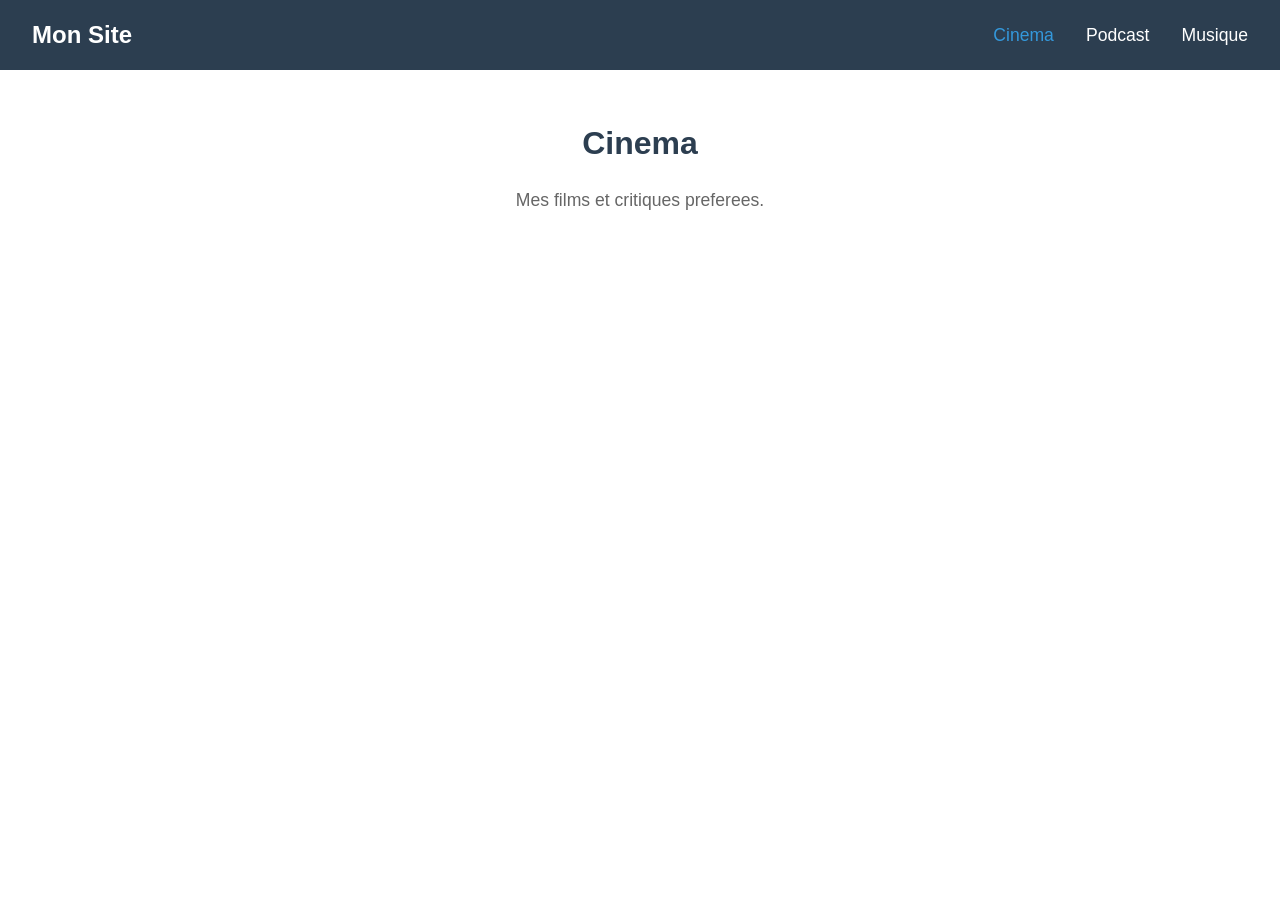
==== cinema.html @ aab09326 "Initial commit: site vitrine avec menu Cinema, Podcast, Musique - Page d'accueil avec header et navi" ====
<!DOCTYPE html>
<html lang="fr">
<head>
    <meta charset="UTF-8">
    <meta name="viewport" content="width=device-width, initial-scale=1.0">
    <title>Cinema - Mon Site</title>
    <link rel="stylesheet" href="style.css">
</head>
<body>
    <header>
        <div class="logo"><a href="index.html">Mon Site</a></div>
        <nav>
            <ul>
                <li><a href="cinema.html" class="active">Cinema</a></li>
                <li><a href="podcast.html">Podcast</a></li>
                <li><a href="musique.html">Musique</a></li>
            </ul>
        </nav>
    </header>
    <main>
        <h1>Cinema</h1>
        <p>Mes films et critiques preferees.</p>
    </main>
</body>
</html>
---- style.css ----
* {
    margin: 0;
    padding: 0;
    box-sizing: border-box;
}

body {
    font-family: Arial, sans-serif;
    line-height: 1.6;
    color: #333;
}

header {
    background: #2c3e50;
    color: white;
    padding: 1rem 2rem;
    display: flex;
    justify-content: space-between;
    align-items: center;
}

.logo {
    font-size: 1.5rem;
    font-weight: bold;
}

nav ul {
    display: flex;
    list-style: none;
    gap: 2rem;
}

nav a {
    color: white;
    text-decoration: none;
    font-size: 1.1rem;
    transition: color 0.3s;
}

nav a:hover,
nav a.active {
    color: #3498db;
}

.logo a {
    color: white;
    text-decoration: none;
}

main {
    max-width: 800px;
    margin: 3rem auto;
    padding: 0 2rem;
    text-align: center;
}

h1 {
    margin-bottom: 1rem;
    color: #2c3e50;
}

p {
    font-size: 1.1rem;
    color: #666;
}
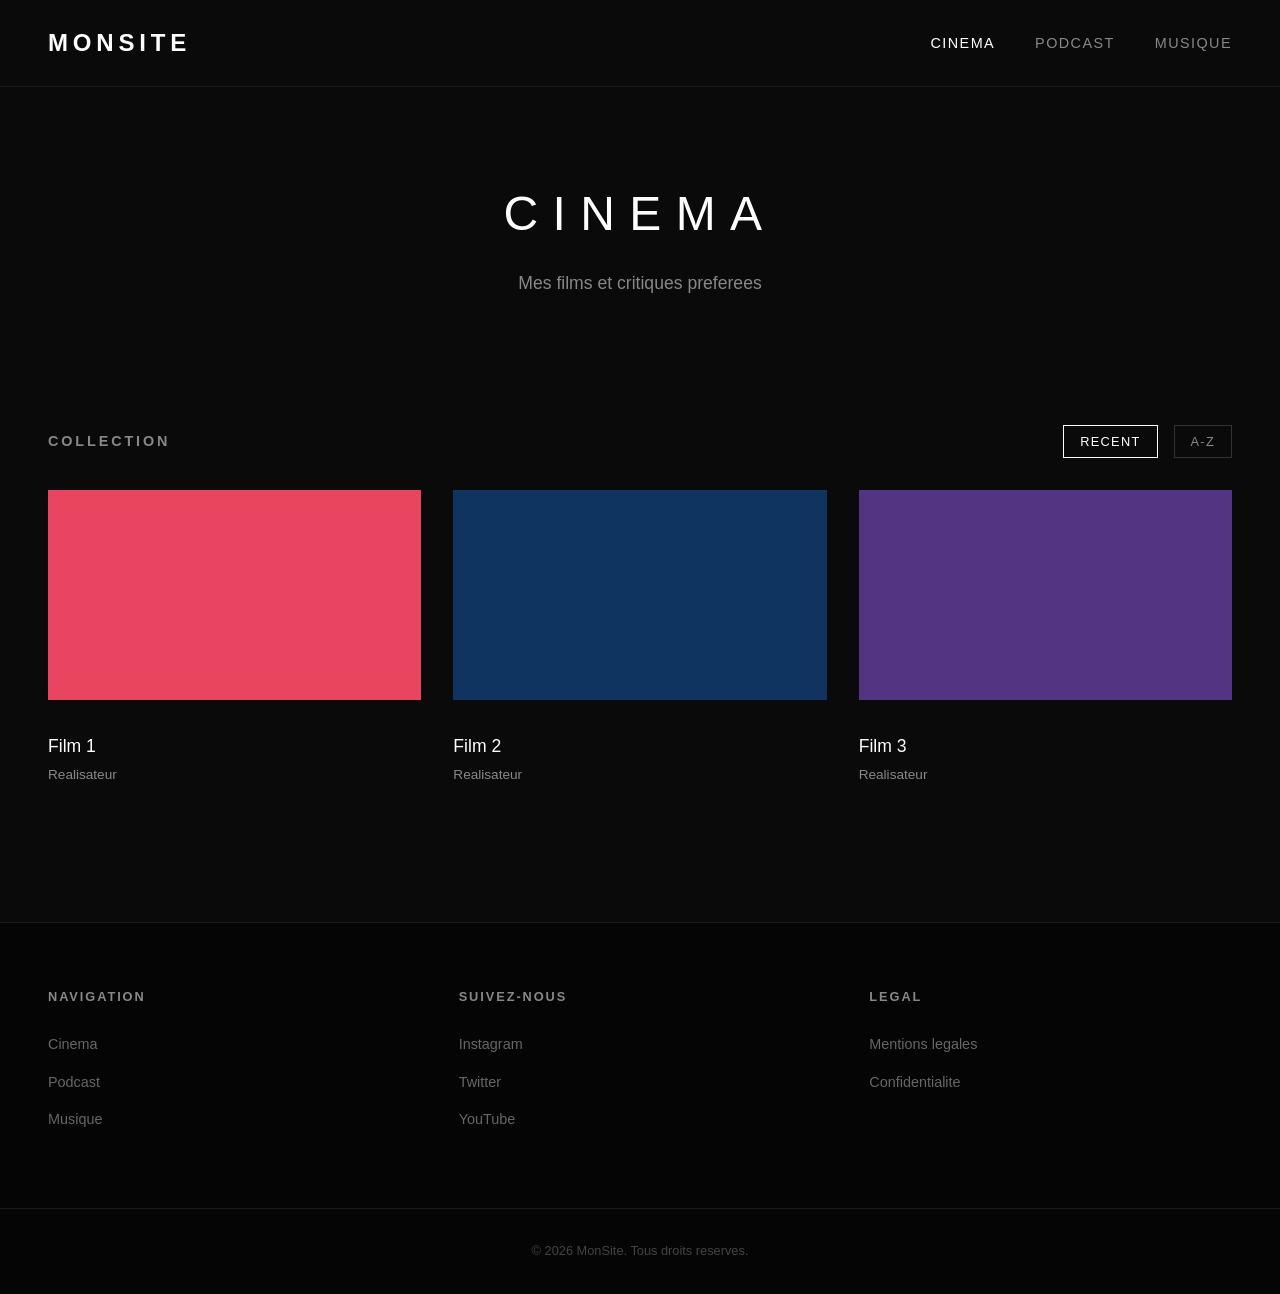
==== commit edf9bbe9: "Redesign: style A24 avec theme dark et placeholders - Header fixe avec navigation minimaliste - Hero" ====
--- a/cinema.html
+++ b/cinema.html
@@ -8,18 +8,85 @@
 </head>
 <body>
     <header>
-        <div class="logo"><a href="index.html">Mon Site</a></div>
-        <nav>
-            <ul>
+        <nav class="main-nav">
+            <a href="index.html" class="logo">MONSITE</a>
+            <ul class="nav-links">
                 <li><a href="cinema.html" class="active">Cinema</a></li>
                 <li><a href="podcast.html">Podcast</a></li>
                 <li><a href="musique.html">Musique</a></li>
             </ul>
         </nav>
     </header>
+
     <main>
-        <h1>Cinema</h1>
-        <p>Mes films et critiques preferees.</p>
+        <section class="page-header">
+            <h1>Cinema</h1>
+            <p>Mes films et critiques preferees</p>
+        </section>
+
+        <section class="section-all">
+            <div class="section-header">
+                <h2 class="section-title">Collection</h2>
+                <div class="filter-buttons">
+                    <button class="filter-btn active">Recent</button>
+                    <button class="filter-btn">A-Z</button>
+                </div>
+            </div>
+            <div class="films-grid">
+                <article class="film-card">
+                    <div class="placeholder" id="placeholder-cinema-1" style="background-color: #e94560;"></div>
+                    <div class="film-info">
+                        <h3 class="film-title">Film 1</h3>
+                        <p class="film-director">Realisateur</p>
+                    </div>
+                </article>
+                <article class="film-card">
+                    <div class="placeholder" id="placeholder-cinema-2" style="background-color: #0f3460;"></div>
+                    <div class="film-info">
+                        <h3 class="film-title">Film 2</h3>
+                        <p class="film-director">Realisateur</p>
+                    </div>
+                </article>
+                <article class="film-card">
+                    <div class="placeholder" id="placeholder-cinema-3" style="background-color: #533483;"></div>
+                    <div class="film-info">
+                        <h3 class="film-title">Film 3</h3>
+                        <p class="film-director">Realisateur</p>
+                    </div>
+                </article>
+            </div>
+        </section>
     </main>
+
+    <footer>
+        <div class="footer-content">
+            <div class="footer-section">
+                <h4>Navigation</h4>
+                <ul>
+                    <li><a href="cinema.html">Cinema</a></li>
+                    <li><a href="podcast.html">Podcast</a></li>
+                    <li><a href="musique.html">Musique</a></li>
+                </ul>
+            </div>
+            <div class="footer-section">
+                <h4>Suivez-nous</h4>
+                <ul>
+                    <li><a href="#">Instagram</a></li>
+                    <li><a href="#">Twitter</a></li>
+                    <li><a href="#">YouTube</a></li>
+                </ul>
+            </div>
+            <div class="footer-section">
+                <h4>Legal</h4>
+                <ul>
+                    <li><a href="#">Mentions legales</a></li>
+                    <li><a href="#">Confidentialite</a></li>
+                </ul>
+            </div>
+        </div>
+        <div class="footer-bottom">
+            <p>&copy; 2026 MonSite. Tous droits reserves.</p>
+        </div>
+    </footer>
 </body>
 </html>
--- a/style.css
+++ b/style.css
@@ -5,61 +5,312 @@
 }
 
 body {
-    font-family: Arial, sans-serif;
+    font-family: 'Helvetica Neue', Arial, sans-serif;
+    background-color: #0a0a0a;
+    color: #ffffff;
     line-height: 1.6;
-    color: #333;
-}
-
+}
+
+/* Header & Navigation */
 header {
-    background: #2c3e50;
-    color: white;
-    padding: 1rem 2rem;
+    position: fixed;
+    top: 0;
+    left: 0;
+    right: 0;
+    z-index: 1000;
+    background-color: #0a0a0a;
+    border-bottom: 1px solid #1a1a1a;
+}
+
+.main-nav {
     display: flex;
     justify-content: space-between;
     align-items: center;
+    padding: 1.5rem 3rem;
+    max-width: 1400px;
+    margin: 0 auto;
 }
 
 .logo {
     font-size: 1.5rem;
     font-weight: bold;
-}
-
-nav ul {
+    color: #ffffff;
+    text-decoration: none;
+    letter-spacing: 0.2em;
+}
+
+.nav-links {
     display: flex;
     list-style: none;
+    gap: 2.5rem;
+}
+
+.nav-links a {
+    color: #888;
+    text-decoration: none;
+    font-size: 0.9rem;
+    text-transform: uppercase;
+    letter-spacing: 0.1em;
+    transition: color 0.3s ease;
+}
+
+.nav-links a:hover,
+.nav-links a.active {
+    color: #ffffff;
+}
+
+/* Main Content */
+main {
+    padding-top: 80px;
+}
+
+/* Page Header */
+.page-header {
+    text-align: center;
+    padding: 6rem 2rem 4rem;
+}
+
+.page-header h1 {
+    font-size: 3rem;
+    font-weight: 300;
+    letter-spacing: 0.3em;
+    text-transform: uppercase;
+    margin-bottom: 1rem;
+}
+
+.page-header p {
+    font-size: 1.1rem;
+    color: #888;
+}
+
+/* Hero Section */
+.hero {
+    position: relative;
+    height: 60vh;
+    display: flex;
+    align-items: center;
+    justify-content: center;
+    overflow: hidden;
+}
+
+.hero .placeholder {
+    position: absolute;
+    top: 0;
+    left: 0;
+    width: 100%;
+    height: 100%;
+    z-index: 1;
+}
+
+.hero-text {
+    position: relative;
+    z-index: 2;
+    text-align: center;
+}
+
+.hero-text h1 {
+    font-size: 4rem;
+    font-weight: 300;
+    letter-spacing: 0.3em;
+    text-transform: uppercase;
+    margin-bottom: 1rem;
+}
+
+.hero-text p {
+    font-size: 1.2rem;
+    color: #888;
+    letter-spacing: 0.1em;
+}
+
+/* Sections */
+.section-upcoming,
+.section-all {
+    padding: 4rem 3rem;
+    max-width: 1400px;
+    margin: 0 auto;
+}
+
+.section-header {
+    display: flex;
+    justify-content: space-between;
+    align-items: center;
+    margin-bottom: 2rem;
+}
+
+.section-title {
+    font-size: 0.9rem;
+    text-transform: uppercase;
+    letter-spacing: 0.2em;
+    color: #888;
+    margin-bottom: 2rem;
+}
+
+.section-header .section-title {
+    margin-bottom: 0;
+}
+
+/* Filter Buttons */
+.filter-buttons {
+    display: flex;
+    gap: 1rem;
+}
+
+.filter-btn {
+    background: none;
+    border: 1px solid #333;
+    color: #888;
+    padding: 0.5rem 1rem;
+    font-size: 0.8rem;
+    text-transform: uppercase;
+    letter-spacing: 0.1em;
+    cursor: pointer;
+    transition: all 0.3s ease;
+}
+
+.filter-btn:hover,
+.filter-btn.active {
+    border-color: #ffffff;
+    color: #ffffff;
+}
+
+/* Films Grid */
+.films-grid {
+    display: grid;
+    grid-template-columns: repeat(3, 1fr);
     gap: 2rem;
 }
 
-nav a {
-    color: white;
+/* Film Card */
+.film-card {
+    cursor: pointer;
+    transition: transform 0.3s ease;
+}
+
+.film-card:hover {
+    transform: translateY(-5px);
+}
+
+.film-card .placeholder {
+    width: 100%;
+    aspect-ratio: 16 / 9;
+    margin-bottom: 1rem;
+    transition: opacity 0.3s ease;
+}
+
+.film-card:hover .placeholder {
+    opacity: 0.8;
+}
+
+.film-info {
+    padding: 0.5rem 0;
+}
+
+.film-date {
+    font-size: 0.75rem;
+    color: #666;
+    text-transform: uppercase;
+    letter-spacing: 0.1em;
+}
+
+.film-title {
+    font-size: 1.1rem;
+    font-weight: 500;
+    margin: 0.5rem 0 0.25rem;
+    color: #ffffff;
+}
+
+.film-director {
+    font-size: 0.85rem;
+    color: #888;
+}
+
+/* Footer */
+footer {
+    background-color: #050505;
+    border-top: 1px solid #1a1a1a;
+    margin-top: 4rem;
+}
+
+.footer-content {
+    display: grid;
+    grid-template-columns: repeat(3, 1fr);
+    gap: 3rem;
+    padding: 4rem 3rem;
+    max-width: 1400px;
+    margin: 0 auto;
+}
+
+.footer-section h4 {
+    font-size: 0.8rem;
+    text-transform: uppercase;
+    letter-spacing: 0.15em;
+    color: #888;
+    margin-bottom: 1.5rem;
+}
+
+.footer-section ul {
+    list-style: none;
+}
+
+.footer-section li {
+    margin-bottom: 0.75rem;
+}
+
+.footer-section a {
+    color: #666;
     text-decoration: none;
-    font-size: 1.1rem;
-    transition: color 0.3s;
-}
-
-nav a:hover,
-nav a.active {
-    color: #3498db;
-}
-
-.logo a {
-    color: white;
-    text-decoration: none;
-}
-
-main {
-    max-width: 800px;
-    margin: 3rem auto;
-    padding: 0 2rem;
+    font-size: 0.9rem;
+    transition: color 0.3s ease;
+}
+
+.footer-section a:hover {
+    color: #ffffff;
+}
+
+.footer-bottom {
     text-align: center;
-}
-
-h1 {
-    margin-bottom: 1rem;
-    color: #2c3e50;
-}
-
-p {
-    font-size: 1.1rem;
-    color: #666;
-}
+    padding: 2rem;
+    border-top: 1px solid #1a1a1a;
+}
+
+.footer-bottom p {
+    font-size: 0.8rem;
+    color: #444;
+}
+
+/* Responsive */
+@media (max-width: 1024px) {
+    .films-grid {
+        grid-template-columns: repeat(2, 1fr);
+    }
+}
+
+@media (max-width: 768px) {
+    .main-nav {
+        flex-direction: column;
+        gap: 1rem;
+        padding: 1rem 2rem;
+    }
+
+    .nav-links {
+        gap: 1.5rem;
+    }
+
+    .hero-text h1 {
+        font-size: 2rem;
+    }
+
+    .films-grid {
+        grid-template-columns: 1fr;
+    }
+
+    .footer-content {
+        grid-template-columns: 1fr;
+        text-align: center;
+    }
+
+    .section-header {
+        flex-direction: column;
+        gap: 1rem;
+    }
+}
